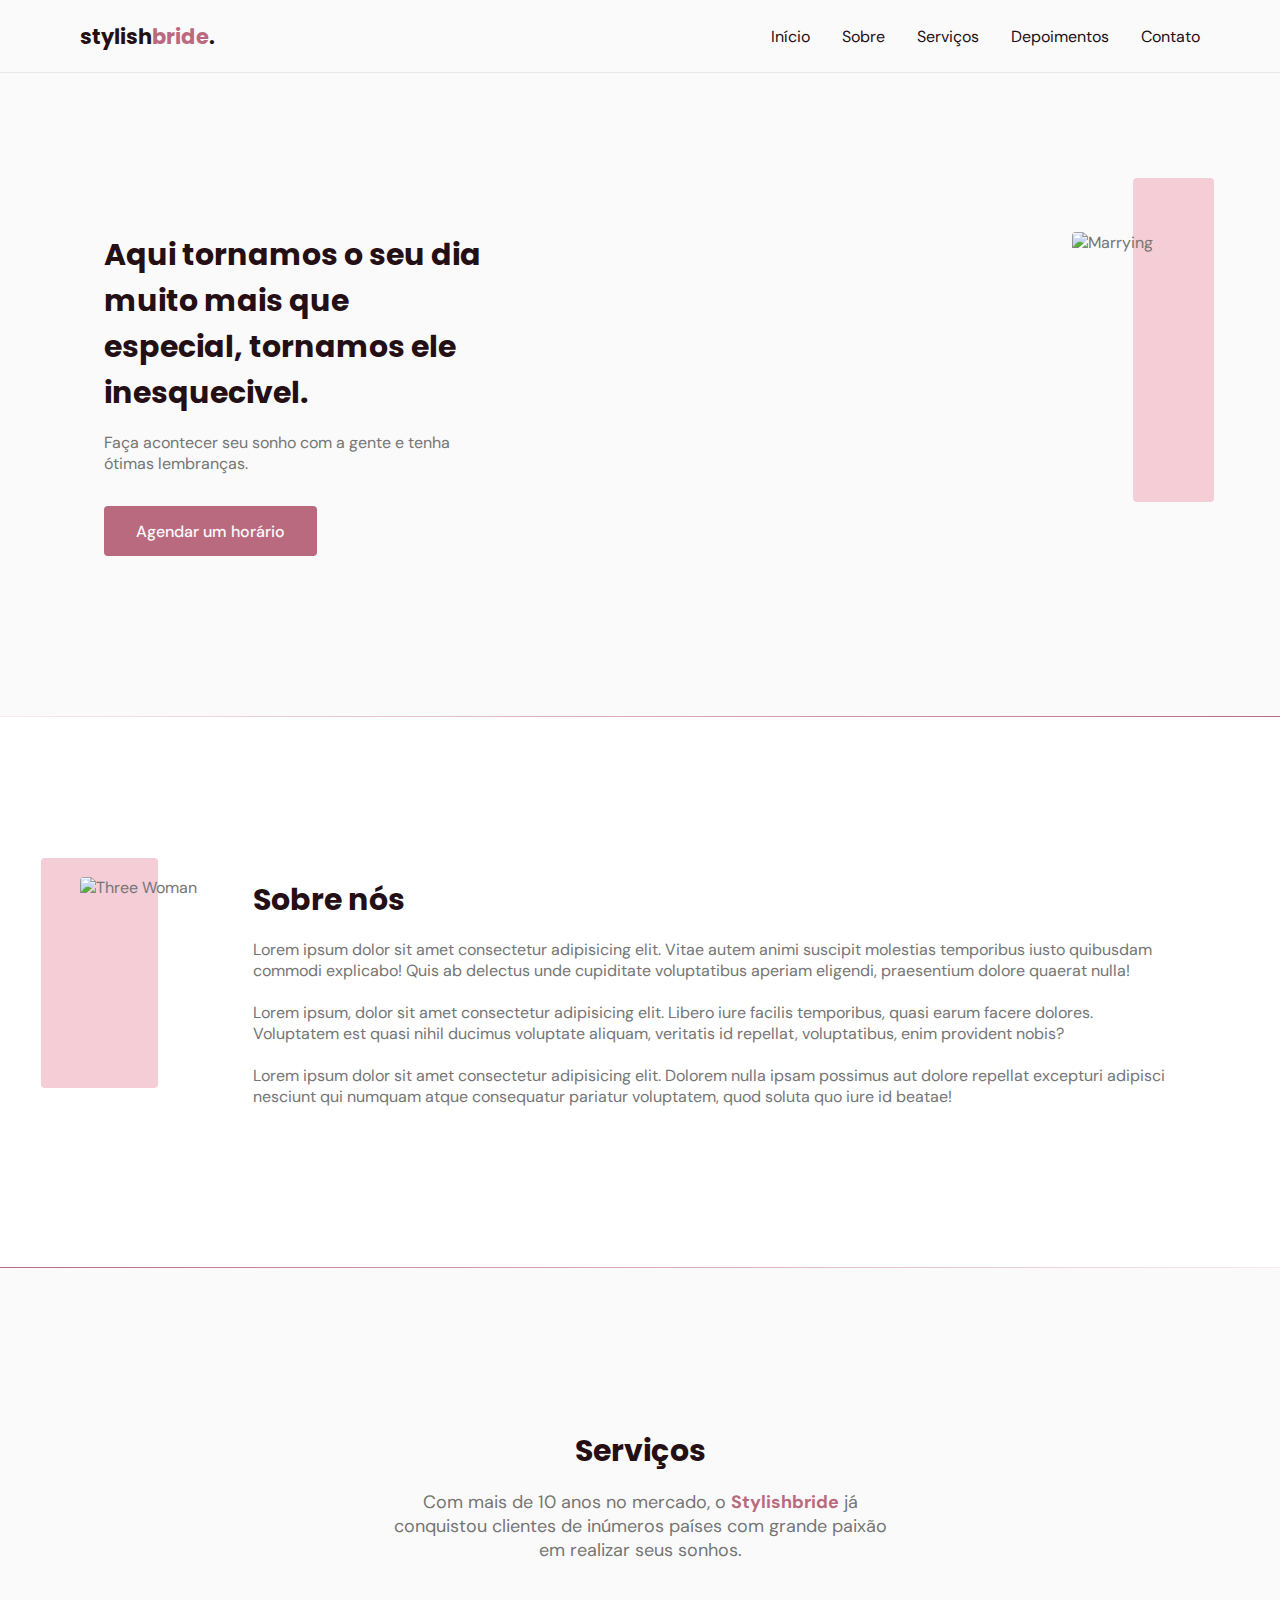
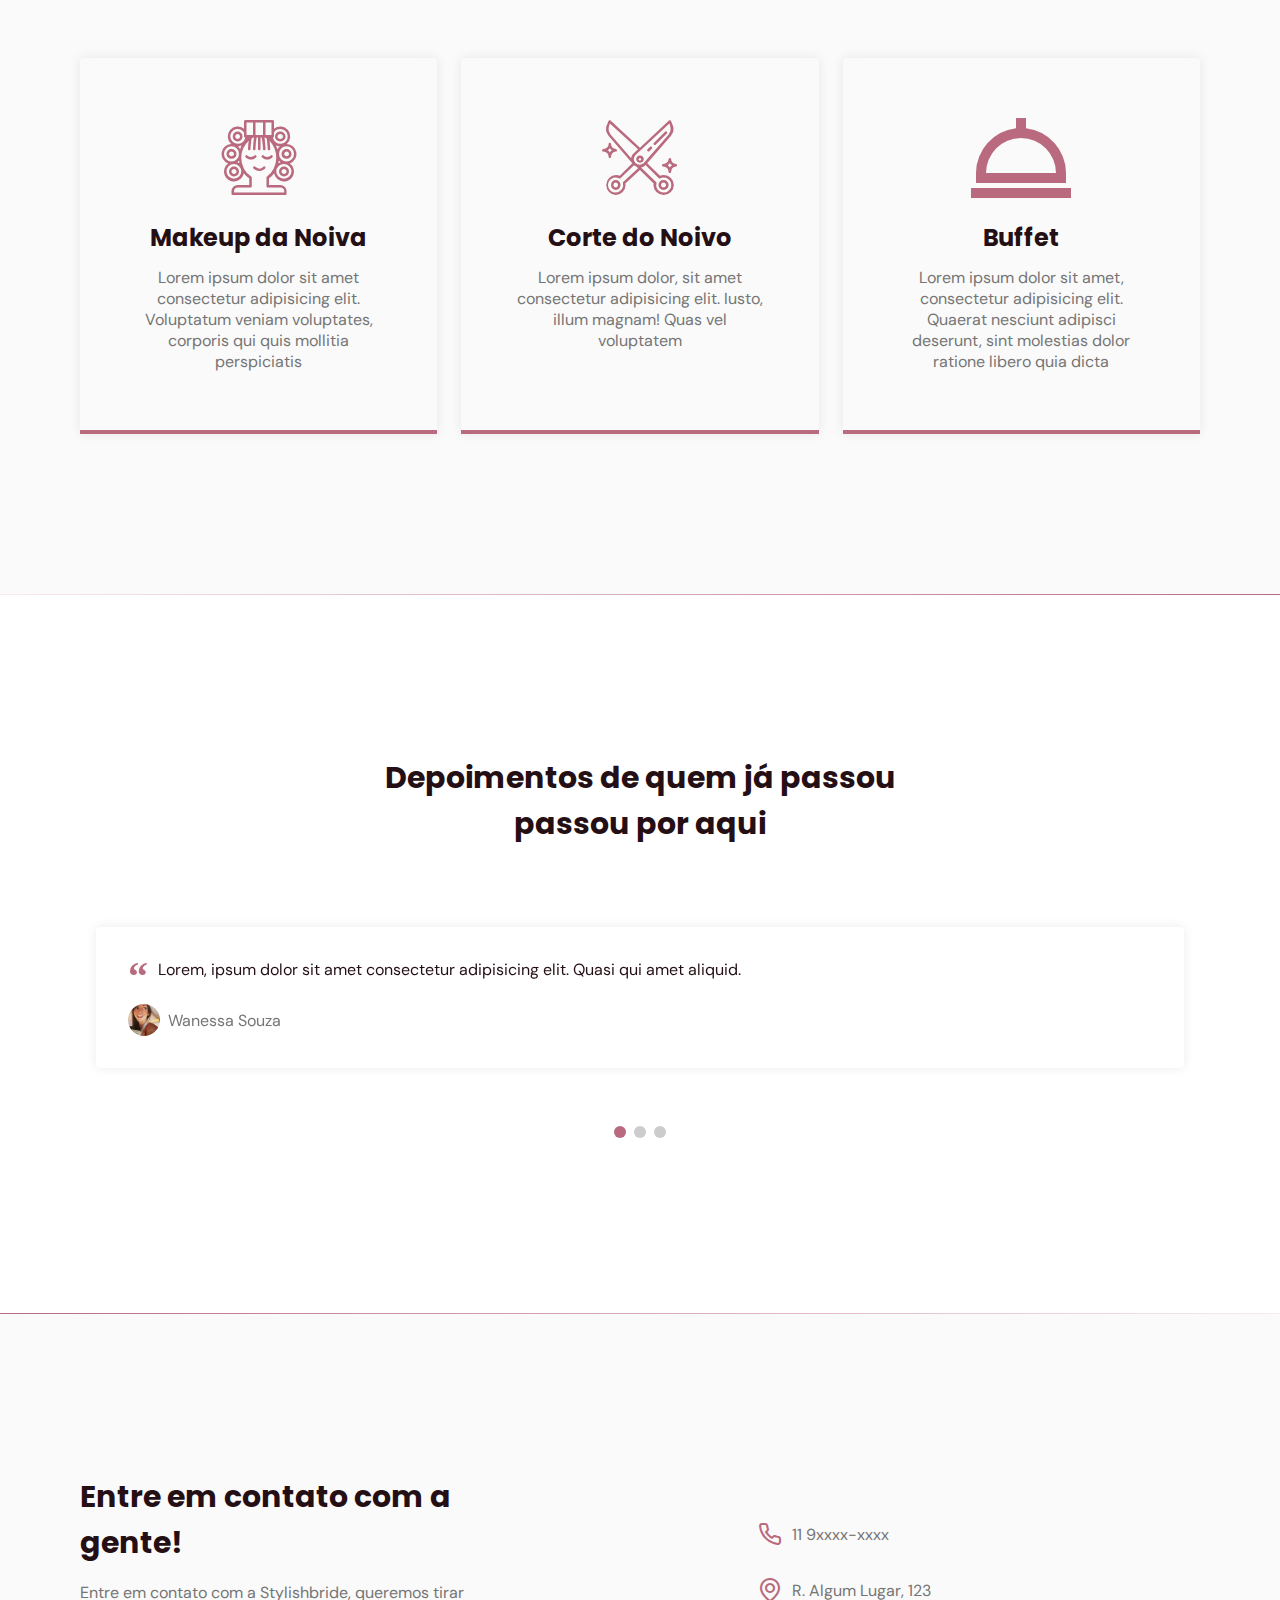
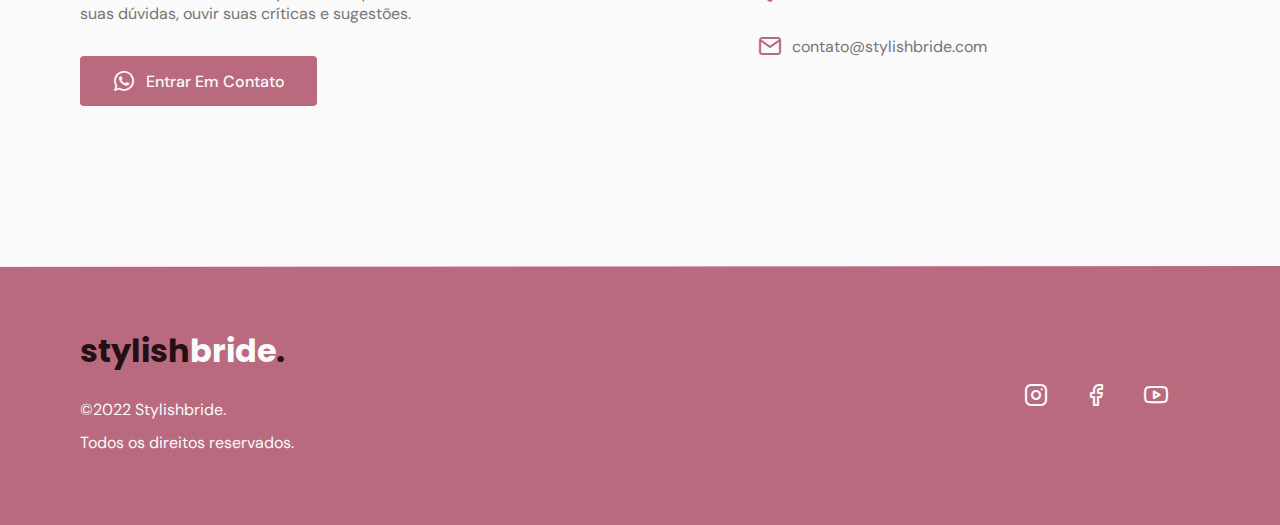
==== index.html @ fd68bf04 "Finish Project" ====
<!DOCTYPE html>
<html lang="pt_BR">
   <head>
      <meta charset="UTF-8">
      <meta http-equiv="X-UA-Compatible" content="IE=edge">
      <meta name="viewport" content="width=device-width, initial-scale=1.0">
      <!-- Swiper -->
      <link rel="stylesheet" href="https://unpkg.com/swiper@8/swiper-bundle.min.css"/>
      <!-- Styles -->
      <link rel="stylesheet" href="style.css">
      <!-- Icons -->
      <link rel="stylesheet" href="/Assets/fonts/style.css">
      <!-- Fonts -->
      <link rel="preconnect" href="https://fonts.gstatic.com" crossorigin>
      <link href="https://fonts.googleapis.com/css2?family=DM+Sans:wght@400;500;700&family=Poppins:ital,wght@0,500;0,700;1,400&display=swap" rel="stylesheet">

      <title>StylishBride</title>
   </head>
   <body>
      <header id="header">
         <nav class="container">
            <a class="logo" href="#">stylish<span>bride</span>.</a>
            <!-- Menu -->
            <div class="menu">
               <ul class="grid">
                  <li><a class="title" href="#home">Início</a></li>
                  <li><a class="title" href="#about">Sobre</a></li>
                  <li><a class="title" href="#services">Serviços</a></li>
                  <li><a class="title" href="#testimonials">Depoimentos</a></li>
                  <li><a class="title" href="#contact">Contato</a></li>
               </ul>
            </div> <!-- /Menu -->
            <div class="toggle icon-menu"></div>
            <div class="toggle icon-close"></div>
         </nav>
      </header>

      <!-- Main -->
      <main>
         <!-- Home -->
         <section class="section" id="home">
            <div class="container grid">
               <div class="image">
                  <img 
               src="https://images.unsplash.com/photo-1577593183886-39c5b36c7259?ixlib=rb-1.2.1&ixid=MnwxMjA3fDB8MHxwaG90by1wYWdlfHx8fGVufDB8fHx8&auto=format&fit=crop&w=590&q=80" alt="Marrying"
               />
               </div>
               <div class="text">
                  <h2 class="title">
                     Aqui tornamos o seu dia muito mais que especial, tornamos ele inesquecivel.
                  </h2>
                  <p>
                     Faça acontecer seu sonho com a gente e tenha ótimas lembranças.
                  </p>
                  <a class="button" href="#">Agendar um horário</a>
               </div>
            </div>
         </section>

         <div class="divider-1"></div>

         <!-- About -->
         <section class="section" id="about">
            <div class="container grid">
               <div class="image">
                  <img src="https://images.unsplash.com/photo-1559599101-f09722fb4948?ixlib=rb-1.2.1&ixid=MnwxMjA3fDB8MHxjb2xsZWN0aW9uLXBhZ2V8M3xKcFNZdDFjaUZPY3x8ZW58MHx8fHw%3D&auto=format&fit=crop&w=500&q=60" alt="Three Woman">
               </div>
               <div class="text">
                  <h2 class="title">Sobre nós</h2>
                  <p>Lorem ipsum dolor sit amet consectetur adipisicing elit. Vitae autem animi suscipit molestias temporibus iusto quibusdam commodi explicabo! Quis ab delectus unde cupiditate voluptatibus aperiam eligendi, praesentium dolore quaerat nulla!</p>
                  <br>
                  <p>Lorem ipsum, dolor sit amet consectetur adipisicing elit. Libero iure facilis temporibus, quasi earum facere dolores. Voluptatem est quasi nihil ducimus voluptate aliquam, veritatis id repellat, voluptatibus, enim provident nobis?</p>
                  <br>
                  <p>Lorem ipsum dolor sit amet consectetur adipisicing elit. Dolorem nulla ipsam possimus aut dolore repellat excepturi adipisci nesciunt qui numquam atque consequatur pariatur voluptatem, quod soluta quo iure id beatae!</p>
               </div>
            </div>
         </section>

         <div class="divider-2"></div>

         <!-- Service -->
         <section class="section" id="services">
            <div class="container grid">
               <header>
                  <h2 class="title">Serviços</h2>
                  <p class="subtitle">Com mais de 10 anos no mercado, o <strong>Stylishbride</strong> já conquistou clientes de inúmeros países com grande paixão em realizar seus sonhos.</p>
               </header>
               
               <div class="cards grid">
                  <div class="card">
                     <i class="icon-woman-hair"></i>
                     <h3 class="title">Makeup da Noiva</h3>
                     <p>Lorem ipsum dolor sit amet consectetur adipisicing elit. Voluptatum veniam voluptates, corporis qui quis mollitia perspiciatis</p>
                  </div>
                  <div class="card">
                     <i class="icon-trim"></i>
                     <h3 class="title">Corte do Noivo</h3>
                     <p>Lorem ipsum dolor, sit amet consectetur adipisicing elit. Iusto, illum magnam! Quas vel voluptatem</p>
                  </div>
                  <div class="card">
                     <i class="icon-dish"></i>
                     <h3 class="title">Buffet</h3>
                     <p>Lorem ipsum dolor sit amet, consectetur adipisicing elit. Quaerat nesciunt adipisci deserunt, sint molestias dolor ratione libero quia dicta</p>
                  </div>
               </div>
            </div>
         </section>

         <div class="divider-1"></div>

         <!-- Testimonials -->
         <section class="section" id="testimonials">
            <div class="container">
               <header>
                  <h2 class="title">Depoimentos de quem já passou passou por aqui</h2>
               </header>

               <div class="testimonials swiper-container">
                  <div class="swiper-wrapper">

                     <div class="testimonial swiper-slide">
                        <blockquote>
                           <p>
                              <span>&ldquo;</span>
                              Lorem, ipsum dolor sit amet consectetur adipisicing elit. Quasi qui amet aliquid.
                           </p>
      
                           <cite>
                              <img src="/Assets/profiles/28.jpg" alt="Foto de Wanessa Souza">
                              Wanessa Souza
                           </cite>
                        </blockquote>
                     </div>
   
                     <div class="testimonial swiper-slide">
                        <blockquote>
                           <p>
                              <span>&ldquo;</span>
                              Lorem ipsum dolor sit, amet consectetur adipisicing elit. Exercitationem aut accusantium hic nulla! Sapiente quod ullam tempore.
                           </p>
      
                           <cite>
                              <img src="/Assets/profiles/3.jpg" alt="Foto de Jessica Vasconcelo">
                              Jessica Vasconcelo
                           </cite>
                        </blockquote>
                     </div>
   
                     <div class="testimonial swiper-slide">
                        <blockquote>
                           <p>
                              <span>&ldquo;</span>
                              Lorem ipsum dolor sit amet consectetur adipisicing elit. Animi, excepturi autem veritatis magni doloremque rem sequi.
                           </p>
      
                           <cite>
                              <img src="/Assets/profiles/71.jpg" alt="Foto de Naiara Gomes">
                              Naiara Gomes
                           </cite>
                        </blockquote>
                     </div>

                  </div>
                  
                  <div class="swiper-pagination"></div>
               </div>
            </div>
         </section>

         <div class="divider-2"></div>

         <!-- Contact -->
         <section class="section" id="contact">
            <div class="container grid">

               <div class="text">
                  <h2 class="title">Entre em contato com a gente!</h2>
                  <p>Entre em contato com a Stylishbride, queremos tirar suas dúvidas, ouvir suas críticas e sugestões.</p>
                  <a href="#" class="button"><i class="icon-whatsapp"></i>Entrar Em Contato</a>
               </div>

               <div class="links">
                  <ul class="grid">
                     <li><i class="icon-phone"></i>11 9xxxx-xxxx</li>
                     <li><i class="icon-map-pin"></i>R. Algum Lugar, 123</li>
                     <li><i class="icon-mail"></i>contato@stylishbride.com</li>
                  </ul>
               </div>

            </div>
         </section>

         <div class="divider-1"></div>

      </main>

      <!-- Footer -->
      <footer class="section">
         <div class="container grid">
            <div class="brand">
               <a class="logo logo-alt" href="#home">stylish<span>bride</span>.</a>
               <p>©2022 Stylishbride.</p>
               <p>Todos os direitos reservados.</p>
            </div>

            <div class="social">
               <a href="https://instagram.com" target="_blank"><i class="icon-instagram"></i></a>
               <a href="https://facebook.com" target="_blank"><i class="icon-facebook"></i></a>
               <a href="https://youtube.com" target="_blank"><i class="icon-youtube"></i></a>
            </div>
         </div>
      </footer>

      <a href="#home" class="back-to-top"><i class="icon-arrow-up"></i></a>

      <!-- Swiper -->
      <script src="https://unpkg.com/swiper@8/swiper-bundle.min.js"></script>

      <!-- Scrollreveal -->
      <script src="https://unpkg.com/scrollreveal"></script>
      
      <!-- Main -->
      <script src="main.js"></script>
   </body>
</html>
---- style.css ----
/*=======  Reset  ======*/
*{
   margin: 0;
   padding: 0;
   box-sizing: border-box;
}

ul{
   list-style: none;
}

a{
   text-decoration: none;
}

img{
   width: 100%;
   height: auto;
}

/*=======  Base  ======*/
html{
   scroll-behavior: smooth;
}

body{
   font: 400 1rem var(--body-font);
   color: var(--text-color);
   background: var(--body-color);
   -webkit-font-smoothing: antialiased;
}

.title{
   font: 700 1.875rem var(--title-font);
   color: var(--title-color);
   -webkit-font-smoothing: auto;
}

.button{
   background-color: var(--base-color);
   color: var(--text-color-light);
   height: 3.5rem;
   display: inline-flex;
   align-items: center;
   padding: 0 2rem;
   border-radius: 0.25rem;
   font: 500 1rem var(--body-font);
   transition: background 0.3s;
}

.button:hover{
   background: var(--base-color-alt);
}

.divider-1{
   height: 1px;
   background: linear-gradient(
      270deg,
      hsla(var(--hue), 36%, 57%, 1),
      hsla(var(--hue), 65%, 88%, 0.34)
   );
}

.divider-2{
   height: 1px;
   background: linear-gradient(
      270deg,
      hsla(var(--hue), 65%, 88%, 0.34),
      hsla(var(--hue), 36%, 57%, 1)
   );
}

.divider-2{
   height: 1px;
   background: linear-gradient(
      270deg,
      hsla(var(--hue), 65%, 88%, 0.34),
      hsla(var(--hue), 36%, 57%, 1)
   );
}


/*=======  Variables  ======*/
:root{
   --header-hight: 4.5rem;

   /* Colors */
   --hue: 345;
   /* HSL color mode */
   --base-color: hsl(var(--hue) 36% 57%);
   --base-color-second: hsl(var(--hue) 65% 88%);
   --base-color-alt: hsl(var(--hue) 75% 53%);
   --title-color: hsl(var(--hue) 41% 10%);
   --text-color: hsl(0 0% 46%);
   --text-color-light: hsl(0 0% 98%);
   --body-color: hsl(0 0% 98%);
   
   /* Fonts */
   --title-font-size: 1.875rem;
   --subtitle-font-size: 1rem;

   --title-font: 'Poppins', sans-serif;
   --body-font: 'DM Sans', sans-serif;
}


/*=======  Layout  ======*/
.container{
   margin-left: 1.5rem;
   margin-right: 1.5rem;
}

.grid{
   display: grid;
   gap: 2rem;
}

.section{
   padding: calc(5rem + var(--header-hight)) 0;
}

.section .title{
   margin-bottom: 1rem;
}

.section .subtitle{
   font-size: var(--subtitle-font-size);
}

.section header{
   margin-bottom: 4rem;
}

.section header strong{
   color: var(--base-color);
}

#header{
   border-bottom: 1px solid #e4e4e4e4;
   margin-bottom: 2rem;
   display: flex;

   width: 100%;
   position: fixed;
   z-index: 100;
   top: 0;
   left: 0;
   background-color: var(--body-color);
}

#header.scroll{
   box-shadow: 0 0 12px 0 rgba(0,0,0,0.15);
}

/*=======  Logo  ======*/
.logo{
   font: 700 1.31rem var(--title-font);
   color: var(--title-color);
}

.logo span{
   color: var(--base-color);
}

.logo-alt span{
   color: var(--body-color);
}

/*=======  Navigation  ======*/
nav{
   height: var(--header-hight);
   display: flex;
   align-items: center;
   justify-content: space-between;
   width: 100%;
}

nav ul li{
   text-align: center;
}

nav ul li a{
   transition: color 0.2s;
   position: relative;
}

nav ul li a:hover,
nav ul li a.active{
   color: var(--base-color);
}

nav ul li a::after{
   content: "";
   width: 0%;
   height: 2px;
   background: var(--base-color);

   position: absolute;
   left: 0;
   bottom: -1.5rem;

   transition: width 0.2s;
}

nav ul li a:hover::after,
nav ul li a.active::after{
   width: 100%;
}

nav .menu{
   opacity: 0;
   visibility: hidden;
   top: -20rem;
   transition: 0.2s;
}

nav .menu ul{
   display: none;
}

/* Mostrar menu */
nav.show .menu{
   opacity: 1;
   visibility: visible;

   background: var(--body-color);
   
   height: 100vh;
   width: 100vw;

   position: fixed;
   top: 0;
   left: 0;

   display: grid;
   place-content: center;
}

nav.show .menu ul{
   display: grid;
}

nav.show ul.grid{
   gap: 4rem;
}

/*=======  Toggle Menu  ======*/
.toggle{
   color: var(--base-color);
   font-size: 1.5rem;
   cursor: pointer;
}

nav .icon-close{
   visibility: hidden;
   opacity: 0;

   position: absolute;
   top: -1.5rem;
   right: 1.5rem;
   
   transition: 0.2s;
}

nav.show div.icon-close{
   visibility: visible;
   opacity: 1;
   top: 1.5rem;
}

/*=======  Home  ======*/
#home{
   overflow: hidden;
}

#home .container{
   margin: 0;
}

#home .image{
   position: relative;
}

#home .image::before{
   content: '';
   height: 100%;
   width: 100%;
   background: var(--base-color-second);
   position: absolute;
   top: -16.8%;
   left: 16.7%;
   z-index: 0;
}

#home .image img{
   position: relative;
   right: 2.93rem;
}

#home .image img,
#home .image::before{
   border-radius: 0.25rem;
}

#home .text{
   margin-left: 1.5rem;
   margin-right: 1.5rem;
   text-align: center;
}

#home .text h1{
   margin-bottom: 1rem;
}

#home .text p{
   margin-bottom: 2rem;
}

/*=======  About  ======*/
#about{
   background: #FFF;
}

#about .container{
   margin: 0;
}

#about .image{
   position: relative;
}

#about .image::before{
   content: '';
   height: 100%;
   width: 100%;
   background: var(--base-color-second);
   position: absolute;
   top: -8.3%;
   left: -33%;
   z-index: 0;
}

#about .image img{
   position: relative;
}

#about .image img,
#about .image::before{
   border-radius: 0.25rem;
}

#about .text{
   margin-left: 1.5rem;
   margin-right: 1.5rem;
}

/*=======  Services  ======*/
.cards.grid{
   gap: 1.5rem;
}

.card{
   padding: 3.625rem 2rem;
   box-shadow: 0px 0px 12px rgba(0,0,0,0.08);
   border-bottom: .25rem solid var(--base-color);
   border-radius: .25rem .25rem 0 0;
   text-align: center;
}

.card i{
   display: block;
   margin-bottom: 1.5rem;
   font-size: 5rem;
   color: var(--base-color);
}

.card .title{
   font-size: 1.5rem;
   margin-bottom: 0.75rem;
}

/*=======  Testimonials  ======*/
#testimonials{
   background: #FFF;
}

#testimonials .container{
   margin-left: 0;
   margin-right: 0;
}

#testimonials header{
   margin-left: 1.5rem;
   margin-right: 1.5rem;
   margin-bottom: 0;
}

#testimonials blockquote{
   padding: 2rem;
   box-shadow: 0px 0px 12px rgba(0,0,0,0.08);
   border-radius: 0.25rem;
}

#testimonials blockquote p{
   position: relative;
   text-indent: 1.875rem;
   margin-bottom: 1.5rem;
   color: var(--title-color);
}

#testimonials blockquote p span{
   font: 700 2.5rem serif;
   position: absolute;
   top: -0.375rem;
   left: -1.875rem;
   color: var(--base-color);
}

#testimonials cite{
   display: flex;
   align-items: center;
   font-style: normal;
}

#testimonials cite img{
   width: 2rem;
   height: 2rem;
   object-fit: cover;
   clip-path: circle();
   margin-right: 0.5rem;
}

/*=======  Swiper  ======*/
.swiper-slide {
   height: auto;
   padding: 4rem 1rem;
}

.swiper-pagination{
   position: relative;
}
 
.swiper-pagination-bullet {
   width: 0.75rem;
   height: 0.75rem;
}
 
.swiper-pagination-bullet-active {
   background: var(--base-color);
}

/*=======  Contacts  ======*/
#contact .grid{
   gap: 4rem;
}

#contact .text p{
   margin-bottom: 2rem;
}

#contact .button i,
#contact ul li i{
   font-size: 1.5rem;
   margin-right: 0.625rem;
}

#contact ul.grid{
   gap: 2rem;
}

#contact ul li{
   display: flex;
   align-items: center;
}

#contact ul li i{
   color: var(--base-color);
}

/*=======  Footer  ======*/
footer{
   background: var(--base-color);
}

footer.section {
   padding: 4rem 0;
}

footer .logo{
   display: inline-block;
   margin-bottom: 1.5rem;
}

footer .brand p{
   color: var(--text-color-light);
   margin-bottom: 0.75rem;
}

footer i{
   font-size: 1.5rem;
   color: var(--text-color-light);
}

footer .social a{
   margin-right: 2rem;

   transition: 0.3s;
   display: inline-block;
}

footer .social a:hover{
   transform: translateY(-8px);
}

/* Back */
.back-to-top{
   background: var(--base-color);
   color: var(--text-color-light);

   position: fixed;
   right: 1rem;
   bottom: 1rem;

   padding: 0.5rem;
   clip-path: circle();

   font-size: 1.5rem;
   line-height: 0;

   visibility: hidden;
   opacity: 0;

   transition: 0.3s;
   transform: translateY(100%);
}

.back-to-top.show{
   visibility: visible;
   opacity: 1;
   transform: translateY(0%);
}

/*=======  Responsivo  ======*/
/* Large devices: 1024 >  */
@media (min-width: 1024px) {
   /*========*/
   .container{
      max-width: 1120px;
      margin-left: auto;
      margin-right: auto;
   }

   .section{
      padding: 10rem 0;
   }

   .section header,
   #testimonials header{
      max-width: 32rem;
      text-align: center;
      margin-left: auto;
      margin-right: auto;
   }

   .button{
      height: 3.125rem;
   }

   /* Nav */
   nav .menu{
      opacity: 1;
      visibility: visible;
      top: 0;
   }

   nav .menu ul{
      display: flex;
      gap: 2rem;
   }

   nav .menu ul li a.title{
      font: 400 1rem var(--body-font);
      -webkit-font-smoothing: antialiased;
   }

   nav .menu ul li a.title.active{
      font-weight: bold;
      -webkit-font-smoothing: auto;
   }

   nav .icon-menu{
      display: none;
   }

   /* Layout */
   main{
      margin-top: var(--header-hight);
   }
   
   /* Home */
   #home .container{
      grid-auto-flow: column;
      justify-content: space-between;
      margin: 0 auto;
   }

   #home .image{
      order: 1;
   }

   #home .text{
      order: 0;
      max-width: 24rem;
      text-align: left;
   }

   /* About */
   #about .container{
      grid-auto-flow: column;
      margin: 0 auto;
   }

   /* Services */
   .cards{
      grid-template-columns: 1fr 1fr 1fr;
   }

   .card{
      padding-left: 3rem;
      padding-right: 3rem;
   }

   /* Testimonials */
   #testimonials .container{
      margin-left: auto;
      margin-right: auto;
   }

   /* Contacts */
   #contact .container{
      grid-auto-flow: column;
      align-items: center;
   }
   
      #contact .text{
         max-width: 25rem;
      }

   /* Footer */
   footer.section{
      padding: 3.75rem 0;
   }

   footer .container{
      grid-auto-flow: column;
      align-items: center;
      justify-content: space-between;
   }

   footer .logo{
      font-size: 2rem;
   }

}

/* Large devices: 992 >  */
@media (min-width: 992px){
   :root{
      --title-font-size: 2.25rem;
      --subtitle-font-size: 1.125rem;
   }

}
---- Assets/fonts/style.css ----
@font-face {
  font-family: 'icomoon';
  src:  url('fonts/icomoon.eot?jfch2h');
  src:  url('fonts/icomoon.eot?jfch2h#iefix') format('embedded-opentype'),
    url('fonts/icomoon.ttf?jfch2h') format('truetype'),
    url('fonts/icomoon.woff?jfch2h') format('woff'),
    url('fonts/icomoon.svg?jfch2h#icomoon') format('svg');
  font-weight: normal;
  font-style: normal;
  font-display: block;
}

[class^="icon-"], [class*=" icon-"] {
  /* use !important to prevent issues with browser extensions that change fonts */
  font-family: 'icomoon' !important;
  speak: never;
  font-style: normal;
  font-weight: normal;
  font-variant: normal;
  text-transform: none;
  line-height: 1;

  /* Better Font Rendering =========== */
  -webkit-font-smoothing: antialiased;
  -moz-osx-font-smoothing: grayscale;
}

.icon-dish:before {
  content: "\e90c";
}
.icon-arrow-up:before {
  content: "\e90e";
}
.icon-github:before {
  content: "\e90d";
}
.icon-phone:before {
  content: "\e900";
}
.icon-close:before {
  content: "\e901";
}
.icon-cosmetic:before {
  content: "\e902";
}
.icon-facebook:before {
  content: "\e903";
}
.icon-instagram:before {
  content: "\e904";
}
.icon-mail:before {
  content: "\e905";
}
.icon-map-pin:before {
  content: "\e906";
}
.icon-menu:before {
  content: "\e907";
}
.icon-trim:before {
  content: "\e908";
}
.icon-whatsapp:before {
  content: "\e909";
}
.icon-woman-hair:before {
  content: "\e90a";
}
.icon-youtube:before {
  content: "\e90b";
}
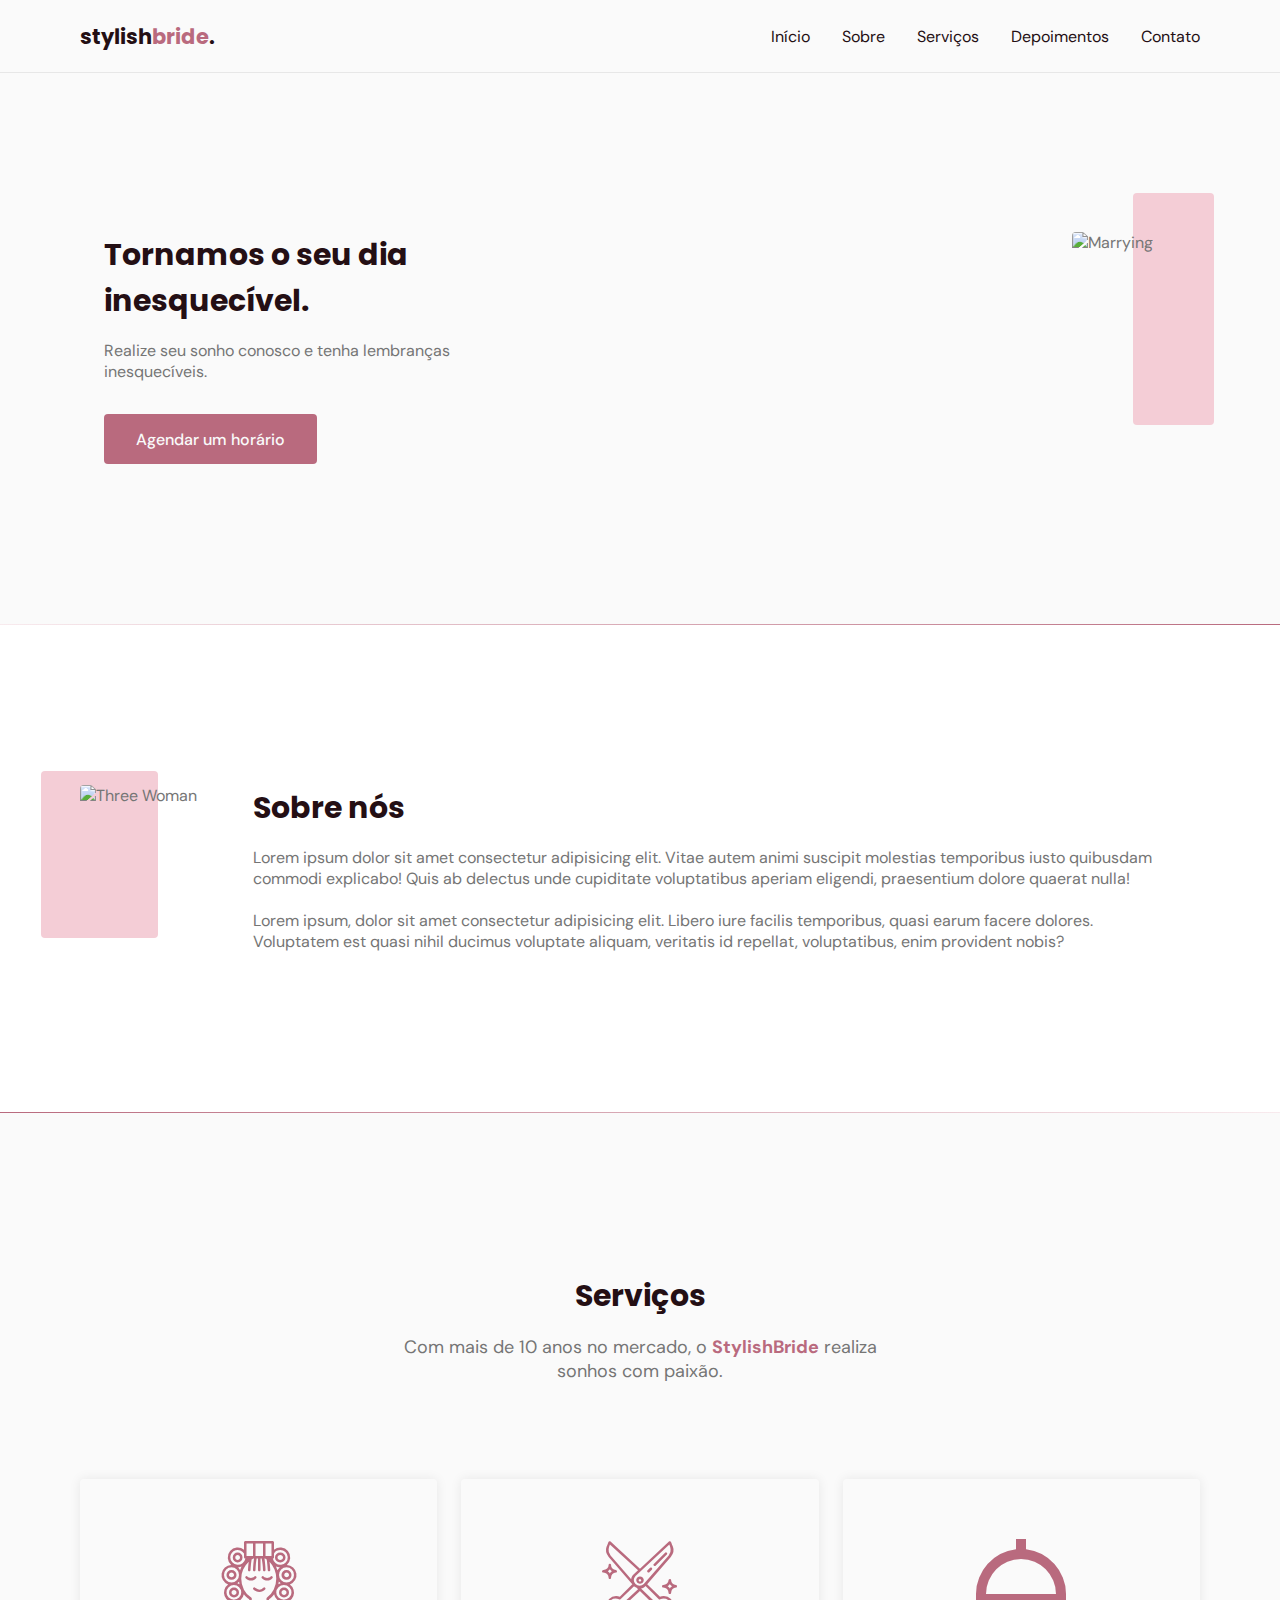
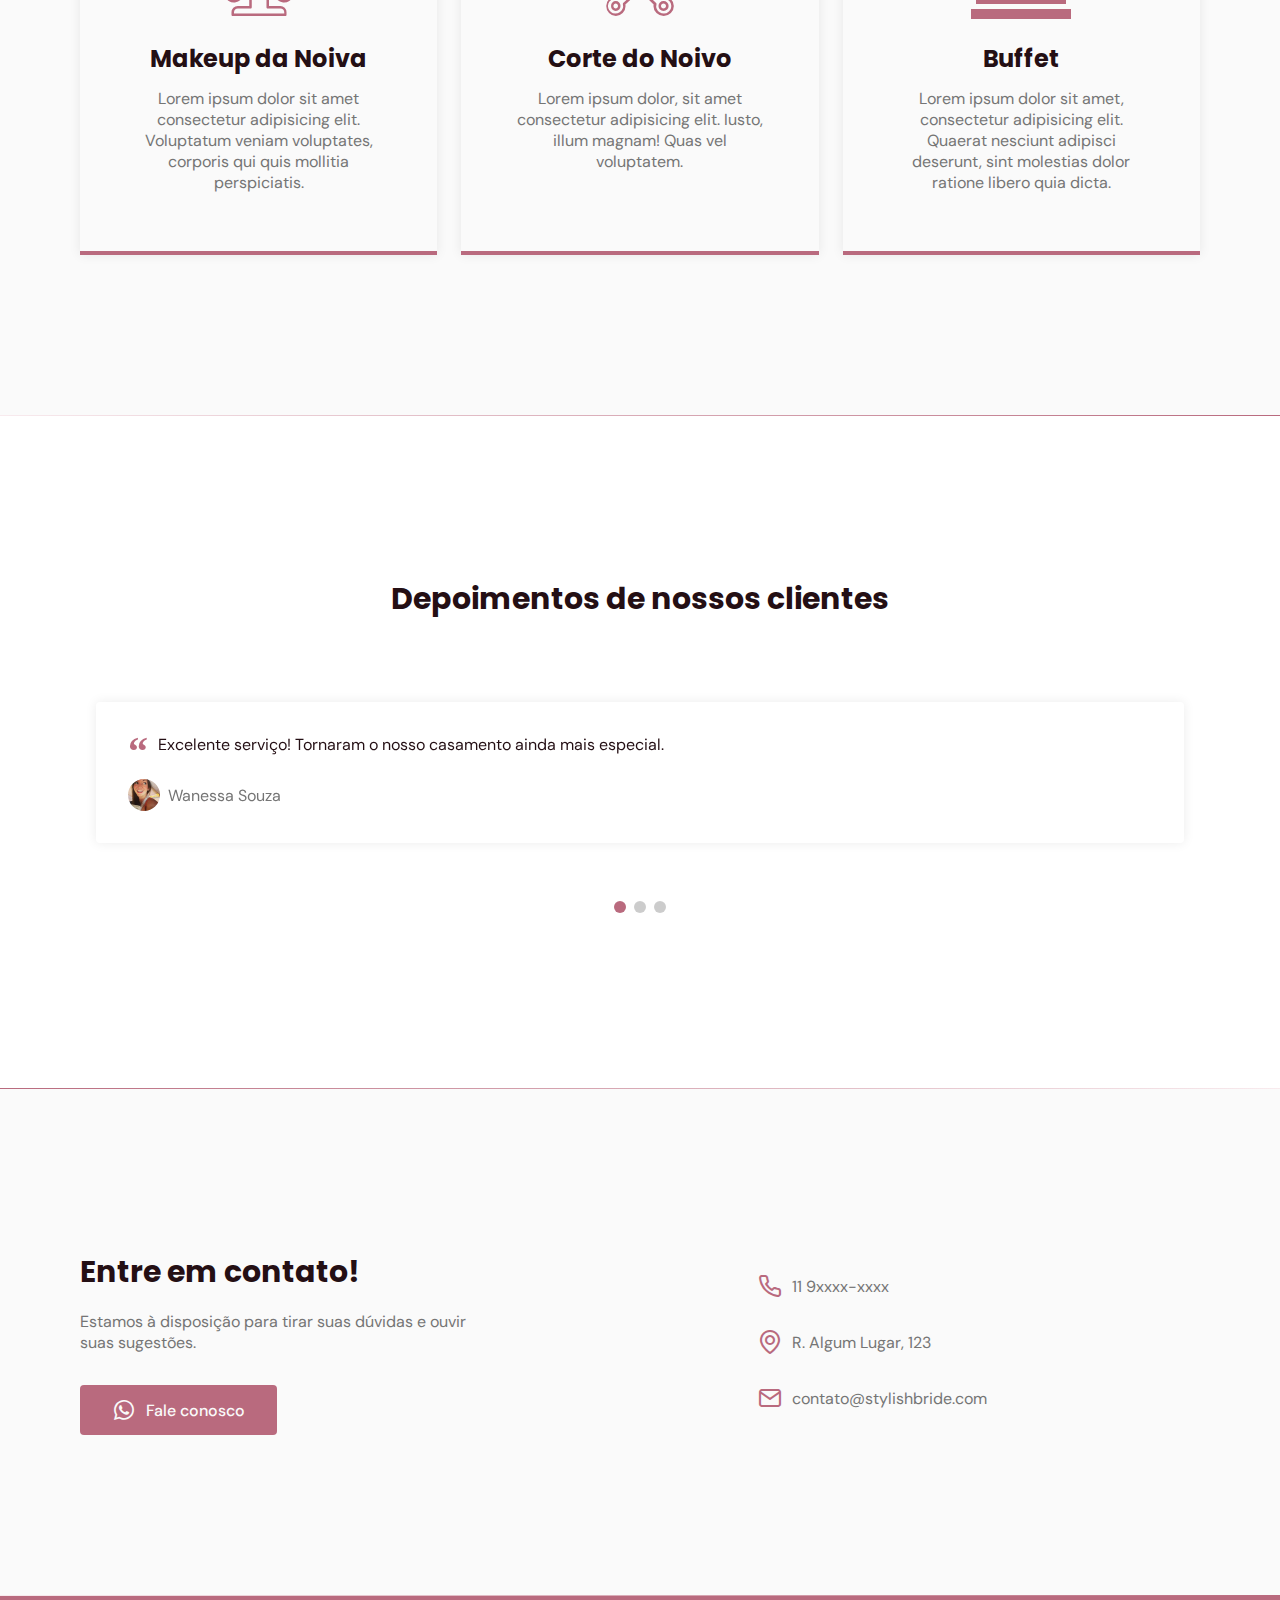
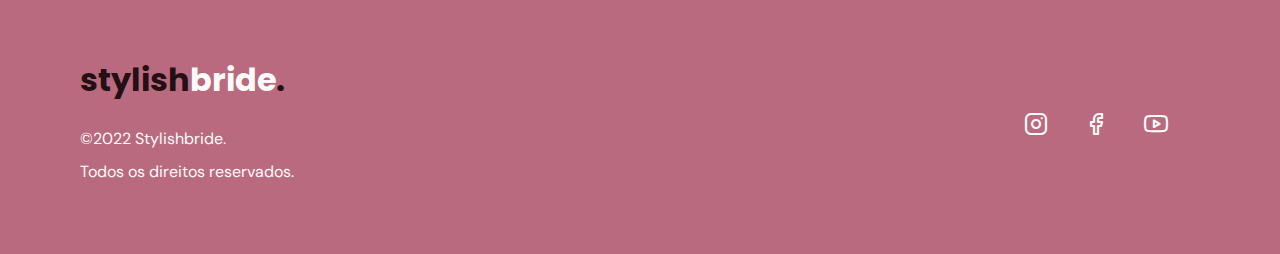
==== commit 3d71c064: "Update index.html" ====
--- a/index.html
+++ b/index.html
@@ -41,18 +41,16 @@
          <section class="section" id="home">
             <div class="container grid">
                <div class="image">
-                  <img 
-               src="https://images.unsplash.com/photo-1577593183886-39c5b36c7259?ixlib=rb-1.2.1&ixid=MnwxMjA3fDB8MHxwaG90by1wYWdlfHx8fGVufDB8fHx8&auto=format&fit=crop&w=590&q=80" alt="Marrying"
-               />
+                  <img src="https://images.unsplash.com/photo-1577593183886-39c5b36c7259?ixlib=rb-1.2.1&ixid=MnwxMjA3fDB8MHxwaG90by1wYWdlfHx8fGVufDB8fHx8&auto=format&fit=crop&w=590&q=80" alt="Marrying"/>
                </div>
                <div class="text">
                   <h2 class="title">
-                     Aqui tornamos o seu dia muito mais que especial, tornamos ele inesquecivel.
+                     Tornamos o seu dia inesquecível.
                   </h2>
                   <p>
-                     Faça acontecer seu sonho com a gente e tenha ótimas lembranças.
+                     Realize seu sonho conosco e tenha lembranças inesquecíveis.
                   </p>
-                  <a class="button" href="#">Agendar um horário</a>
+                  <a class="button highlight-button" href="#contact">Agendar um horário</a>
                </div>
             </div>
          </section>
@@ -63,15 +61,13 @@
          <section class="section" id="about">
             <div class="container grid">
                <div class="image">
-                  <img src="https://images.unsplash.com/photo-1559599101-f09722fb4948?ixlib=rb-1.2.1&ixid=MnwxMjA3fDB8MHxjb2xsZWN0aW9uLXBhZ2V8M3xKcFNZdDFjaUZPY3x8ZW58MHx8fHw%3D&auto=format&fit=crop&w=500&q=60" alt="Three Woman">
+                  <img src="https://images.unsplash.com/photo-1559599101-f09722fb4948?ixlib=rb-1.2.1&auto=format&fit=crop&w=500&q=60" alt="Three Woman">
                </div>
                <div class="text">
                   <h2 class="title">Sobre nós</h2>
                   <p>Lorem ipsum dolor sit amet consectetur adipisicing elit. Vitae autem animi suscipit molestias temporibus iusto quibusdam commodi explicabo! Quis ab delectus unde cupiditate voluptatibus aperiam eligendi, praesentium dolore quaerat nulla!</p>
                   <br>
                   <p>Lorem ipsum, dolor sit amet consectetur adipisicing elit. Libero iure facilis temporibus, quasi earum facere dolores. Voluptatem est quasi nihil ducimus voluptate aliquam, veritatis id repellat, voluptatibus, enim provident nobis?</p>
-                  <br>
-                  <p>Lorem ipsum dolor sit amet consectetur adipisicing elit. Dolorem nulla ipsam possimus aut dolore repellat excepturi adipisci nesciunt qui numquam atque consequatur pariatur voluptatem, quod soluta quo iure id beatae!</p>
                </div>
             </div>
          </section>
@@ -83,24 +79,24 @@
             <div class="container grid">
                <header>
                   <h2 class="title">Serviços</h2>
-                  <p class="subtitle">Com mais de 10 anos no mercado, o <strong>Stylishbride</strong> já conquistou clientes de inúmeros países com grande paixão em realizar seus sonhos.</p>
+                  <p class="subtitle">Com mais de 10 anos no mercado, o <strong>StylishBride</strong> realiza sonhos com paixão.</p>
                </header>
                
                <div class="cards grid">
                   <div class="card">
                      <i class="icon-woman-hair"></i>
                      <h3 class="title">Makeup da Noiva</h3>
-                     <p>Lorem ipsum dolor sit amet consectetur adipisicing elit. Voluptatum veniam voluptates, corporis qui quis mollitia perspiciatis</p>
+                     <p>Lorem ipsum dolor sit amet consectetur adipisicing elit. Voluptatum veniam voluptates, corporis qui quis mollitia perspiciatis.</p>
                   </div>
                   <div class="card">
                      <i class="icon-trim"></i>
                      <h3 class="title">Corte do Noivo</h3>
-                     <p>Lorem ipsum dolor, sit amet consectetur adipisicing elit. Iusto, illum magnam! Quas vel voluptatem</p>
+                     <p>Lorem ipsum dolor, sit amet consectetur adipisicing elit. Iusto, illum magnam! Quas vel voluptatem.</p>
                   </div>
                   <div class="card">
                      <i class="icon-dish"></i>
                      <h3 class="title">Buffet</h3>
-                     <p>Lorem ipsum dolor sit amet, consectetur adipisicing elit. Quaerat nesciunt adipisci deserunt, sint molestias dolor ratione libero quia dicta</p>
+                     <p>Lorem ipsum dolor sit amet, consectetur adipisicing elit. Quaerat nesciunt adipisci deserunt, sint molestias dolor ratione libero quia dicta.</p>
                   </div>
                </div>
             </div>
@@ -112,7 +108,7 @@
          <section class="section" id="testimonials">
             <div class="container">
                <header>
-                  <h2 class="title">Depoimentos de quem já passou passou por aqui</h2>
+                  <h2 class="title">Depoimentos de nossos clientes</h2>
                </header>
 
                <div class="testimonials swiper-container">
@@ -122,46 +118,42 @@
                         <blockquote>
                            <p>
                               <span>&ldquo;</span>
-                              Lorem, ipsum dolor sit amet consectetur adipisicing elit. Quasi qui amet aliquid.
+                              Excelente serviço! Tornaram o nosso casamento ainda mais especial.
                            </p>
-      
                            <cite>
-                              <img src="/Assets/profiles/28.jpg" alt="Foto de Wanessa Souza">
+                              <img src="/Assets/profiles/28.jpg" alt="Wanessa Souza">
                               Wanessa Souza
                            </cite>
                         </blockquote>
                      </div>
-   
+
                      <div class="testimonial swiper-slide">
                         <blockquote>
                            <p>
                               <span>&ldquo;</span>
-                              Lorem ipsum dolor sit, amet consectetur adipisicing elit. Exercitationem aut accusantium hic nulla! Sapiente quod ullam tempore.
+                              Profissionalismo e dedicação! Tudo foi perfeito.
                            </p>
-      
                            <cite>
-                              <img src="/Assets/profiles/3.jpg" alt="Foto de Jessica Vasconcelo">
+                              <img src="/Assets/profiles/3.jpg" alt="Jessica Vasconcelo">
                               Jessica Vasconcelo
                            </cite>
                         </blockquote>
                      </div>
-   
+
                      <div class="testimonial swiper-slide">
                         <blockquote>
                            <p>
                               <span>&ldquo;</span>
-                              Lorem ipsum dolor sit amet consectetur adipisicing elit. Animi, excepturi autem veritatis magni doloremque rem sequi.
+                              Simplesmente incrível, superou nossas expectativas.
                            </p>
-      
                            <cite>
-                              <img src="/Assets/profiles/71.jpg" alt="Foto de Naiara Gomes">
+                              <img src="/Assets/profiles/71.jpg" alt="Naiara Gomes">
                               Naiara Gomes
                            </cite>
                         </blockquote>
                      </div>
 
                   </div>
-                  
                   <div class="swiper-pagination"></div>
                </div>
             </div>
@@ -174,9 +166,9 @@
             <div class="container grid">
 
                <div class="text">
-                  <h2 class="title">Entre em contato com a gente!</h2>
-                  <p>Entre em contato com a Stylishbride, queremos tirar suas dúvidas, ouvir suas críticas e sugestões.</p>
-                  <a href="#" class="button"><i class="icon-whatsapp"></i>Entrar Em Contato</a>
+                  <h2 class="title">Entre em contato!</h2>
+                  <p>Estamos à disposição para tirar suas dúvidas e ouvir suas sugestões.</p>
+                  <a href="https://wa.me/5511999999999" class="button"><i class="icon-whatsapp"></i> Fale conosco</a>
                </div>
 
                <div class="links">
@@ -215,11 +207,9 @@
 
       <!-- Swiper -->
       <script src="https://unpkg.com/swiper@8/swiper-bundle.min.js"></script>
-
       <!-- Scrollreveal -->
       <script src="https://unpkg.com/scrollreveal"></script>
-      
       <!-- Main -->
       <script src="main.js"></script>
    </body>
-</html>+</html>
--- a/style.css
+++ b/style.css
@@ -670,4 +670,4 @@
       --subtitle-font-size: 1.125rem;
    }
 
-}+}
